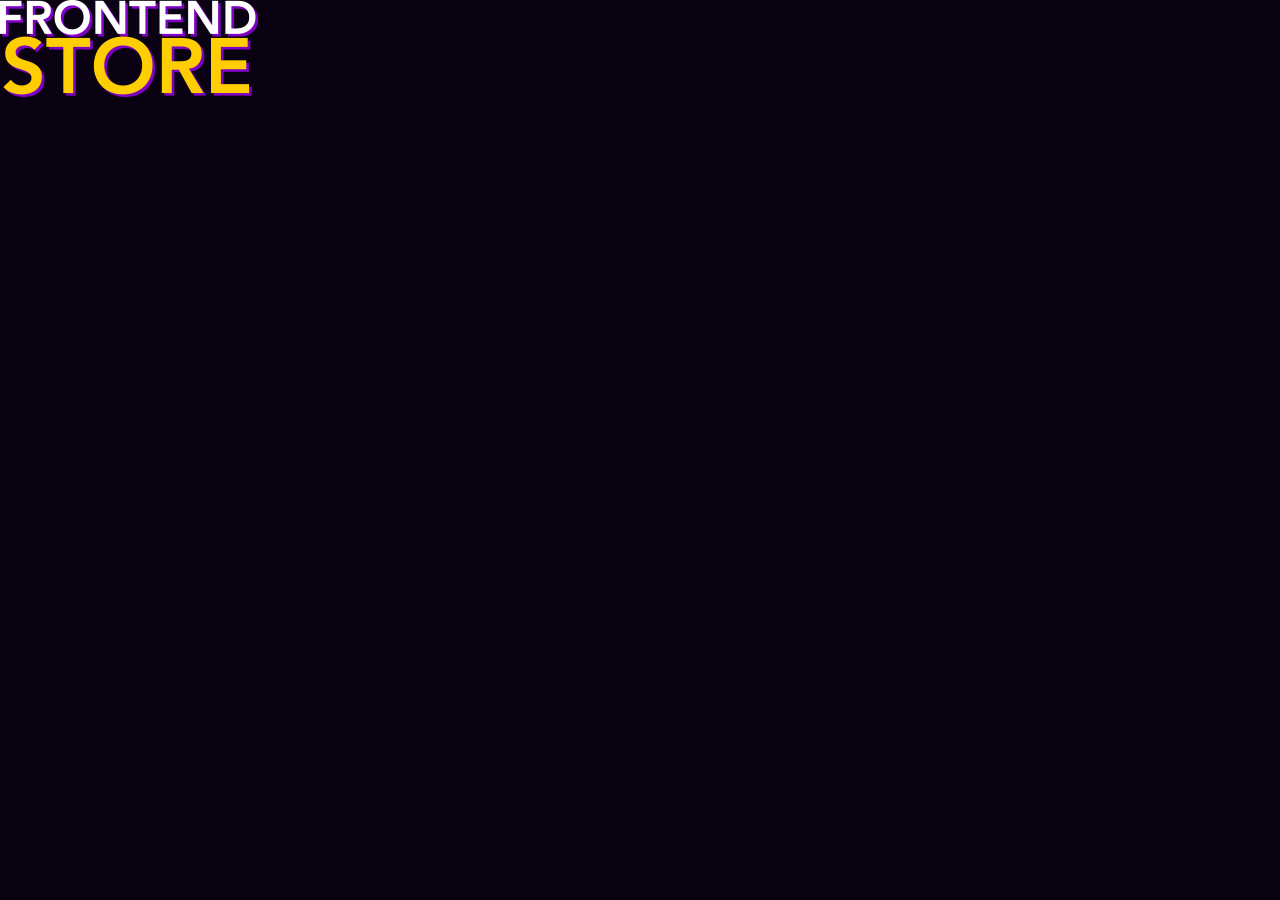
==== index.html @ bb8fb245 "Subiendo todo el contenido de la tienda" ====
<!DOCTYPE html>
<html lang="en">
<head>
    <meta charset="UTF-8">
    <meta http-equiv="X-UA-Compatible" content="IE=edge">
    <meta name="viewport" content="width=device-width, initial-scale=1.0">
    <title>Frontend store</title>
    <link rel="stylesheet" href="css/normalize.css">
    <link rel="preconnect" href="https://fonts.googleapis.com">
    <link rel="preconnect" href="https://fonts.gstatic.com" crossorigin>
    <link href="https://fonts.googleapis.com/css2?family=Krub:wght@400;700&family=Staatliches&display=swap" rel="stylesheet">
    <link rel="stylesheet" href="css/styles.css">
</head>
<body>
    <header>
        <a href="index.html">
            <img src="img/logo.png" alt="Logotipo">
        </a>
    </header>
</body>
</html>
---- css/styles.css ----
:root{
    --primario: #0a0113;
    --primarioObscuro: #490a54;
    --secundario: #FFCE00;
    --secundarioObscuro: rgb(233, 287, 2);
    --blanco: #FFF;
    --negro: #000;

    --fuentePrincipal: 'Staatliches', cursive;
}

html{
    box-sizing: border-box;
    font-size: 62.5%;
}
*, *::before, *::after{
    box-sizing: inherit;
}

/*globales*/

body{
    background-color: var(--primario);
    font-size: 1.6rem;
    line-height: 1.5;
}
p{
    font-size: 1.8rem;
    font-family: Arial, Helvetica, sans-serif;
    color: var(--blanco);
}
a{
    text-decoration: none;
}
img{
    max-width: 100%;
}
.contenedor{
    width: 120rem;
    margin: 0 auto;
}
h1, h2, h3{
    text-align: center;
    font-family: var(--fuentePrincipal);
    color: var(--secundario);
}
h1{
    font-size: 6rem;
}
h2{
    font-size: 3.2rem;
}
h3{
    font-size: 2.4rem;
}
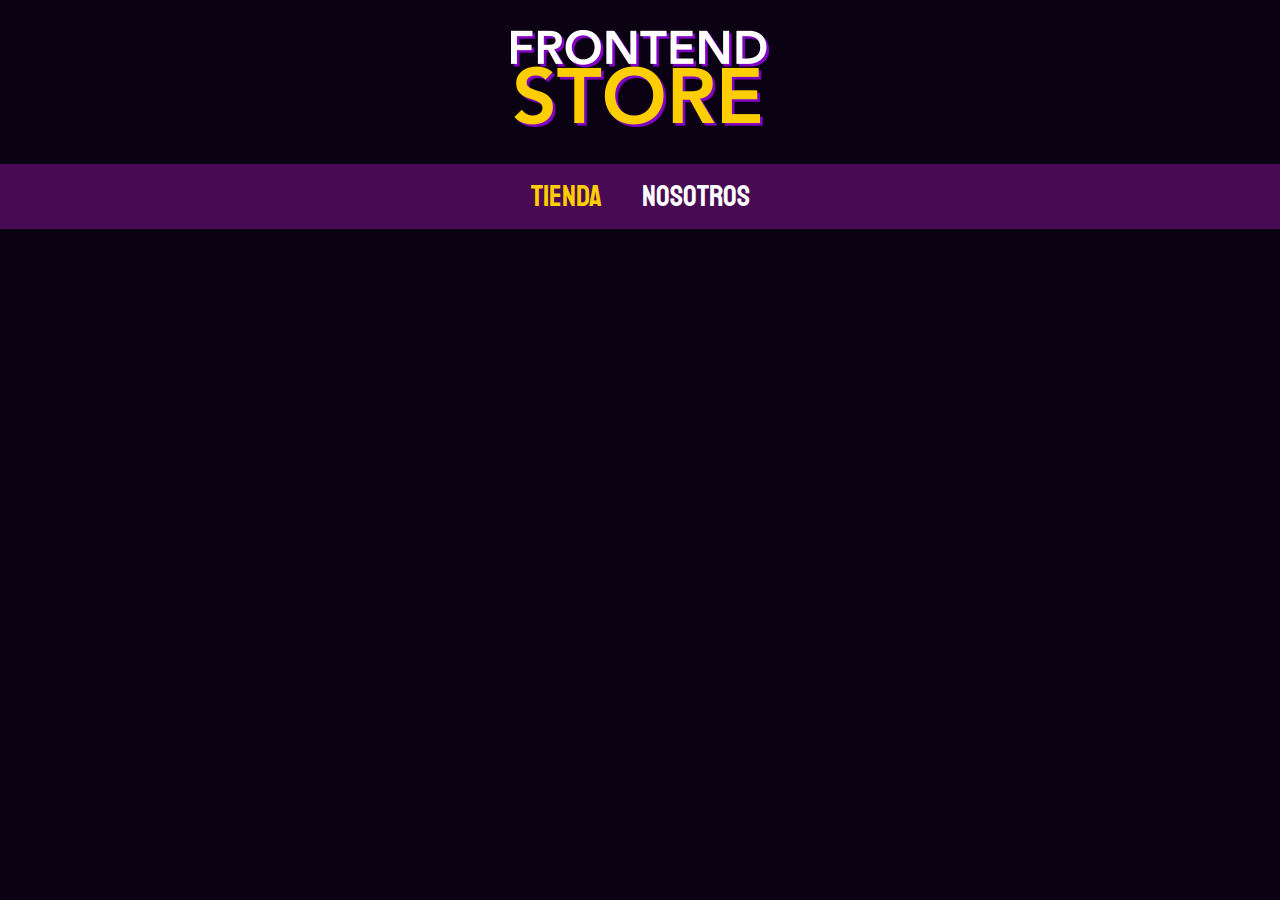
==== commit 2a43b533: "agregando navegacion y centrar el logo" ====
--- a/index.html
+++ b/index.html
@@ -12,10 +12,14 @@
     <link rel="stylesheet" href="css/styles.css">
 </head>
 <body>
-    <header>
+    <header class="header">
         <a href="index.html">
-            <img src="img/logo.png" alt="Logotipo">
+            <img class="header__logo" src="img/logo.png" alt="Logotipo">
         </a>
     </header>
+    <nav class="navegacion">
+        <a class="navegacion__enlace navegacion__enlace--activo" href="#">Tienda</a>
+        <a class="navegacion__enlace" href="#">Nosotros</a>
+    </nav>
 </body>
 </html>--- a/css/styles.css
+++ b/css/styles.css
@@ -53,4 +53,32 @@
 h3{
     font-size: 2.4rem;
 }
-
+/*header*/
+.header{
+    display: flex;
+    justify-content: center;
+}
+.header__logo{
+    margin: 3rem 0;
+}
+/*navegacion*/
+.navegacion{
+    background-color: var(--primarioObscuro);
+    padding: 1rem 0;
+    display: flex;
+    justify-content: center;
+    
+}
+.navegacion__enlace{
+    font-family: var(--fuentePrincipal);
+    color: var(--blanco);
+    font-size: 3rem;
+    margin-right: 4rem;
+}
+.navegacion__enlace:nth-child(2){
+    margin-right: 0;
+}
+.navegacion__enlace:hover,
+.navegacion__enlace--activo{
+    color: var(--secundario);
+}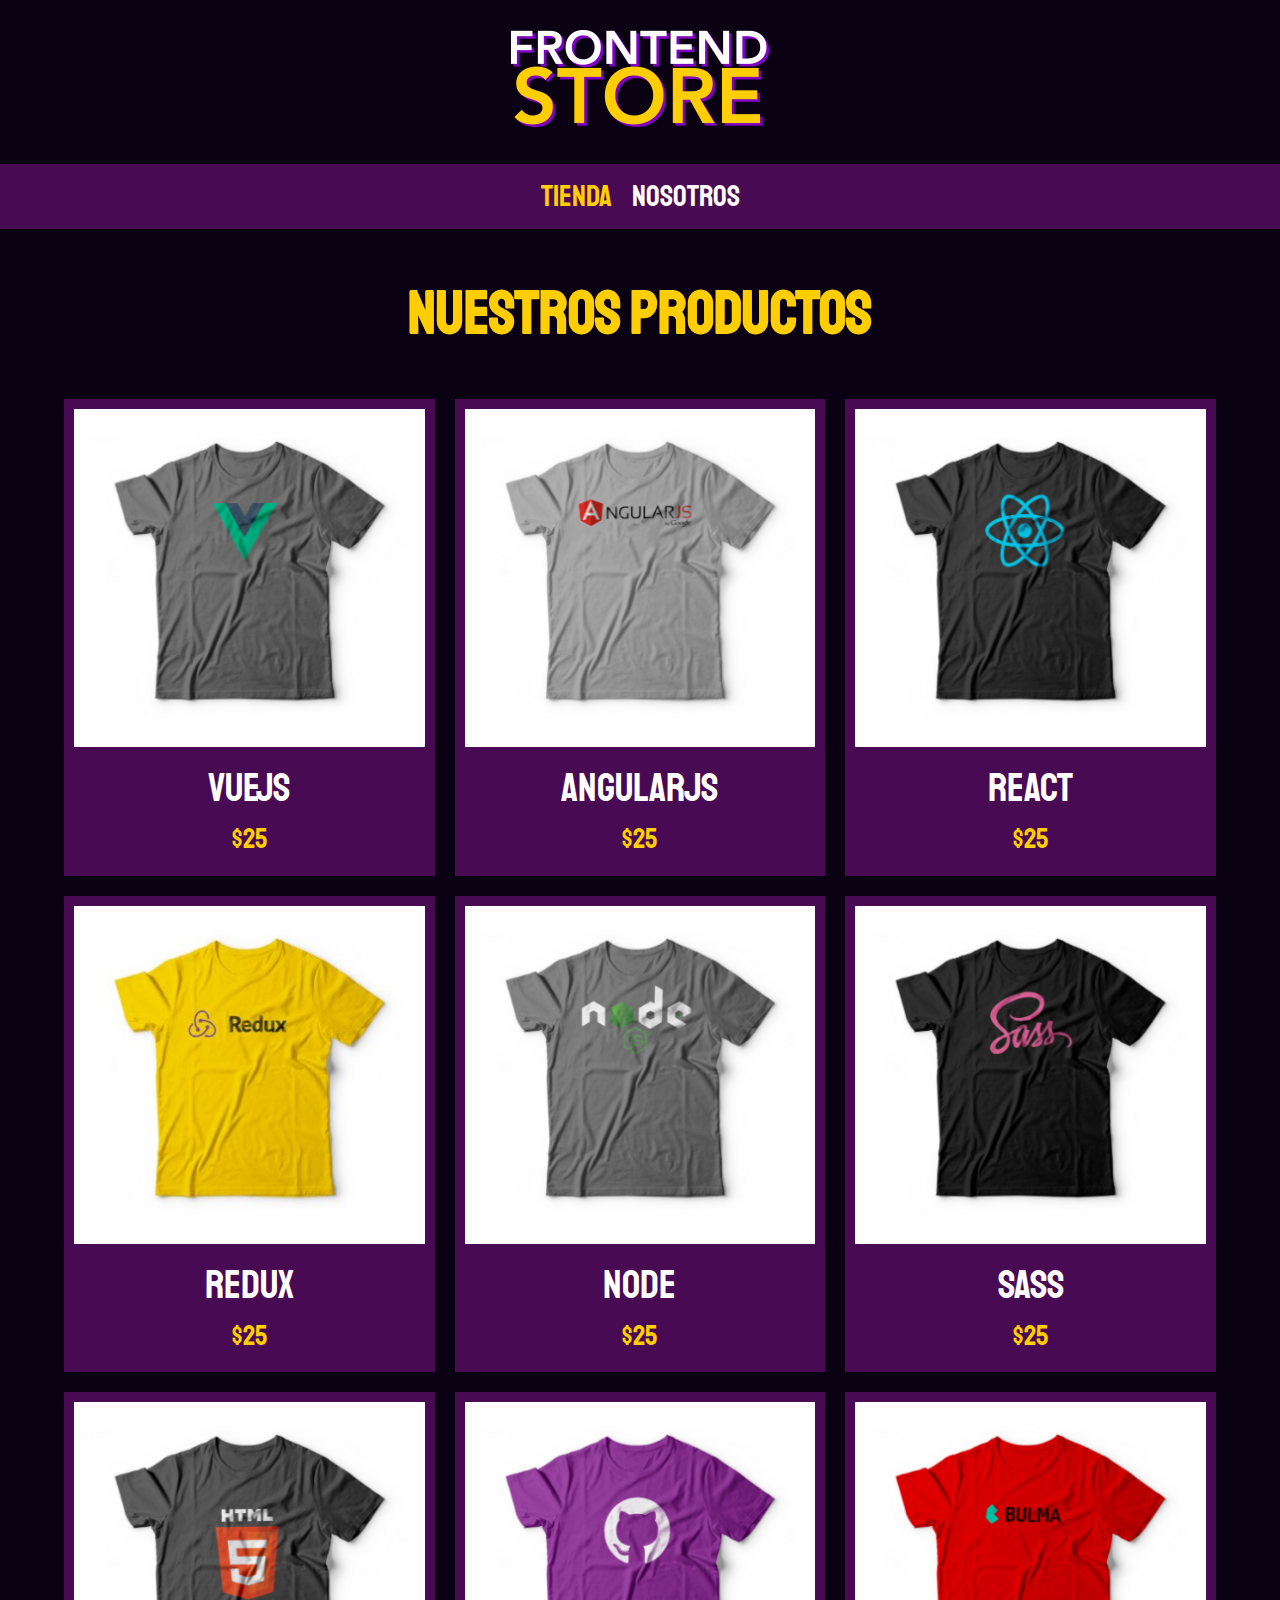
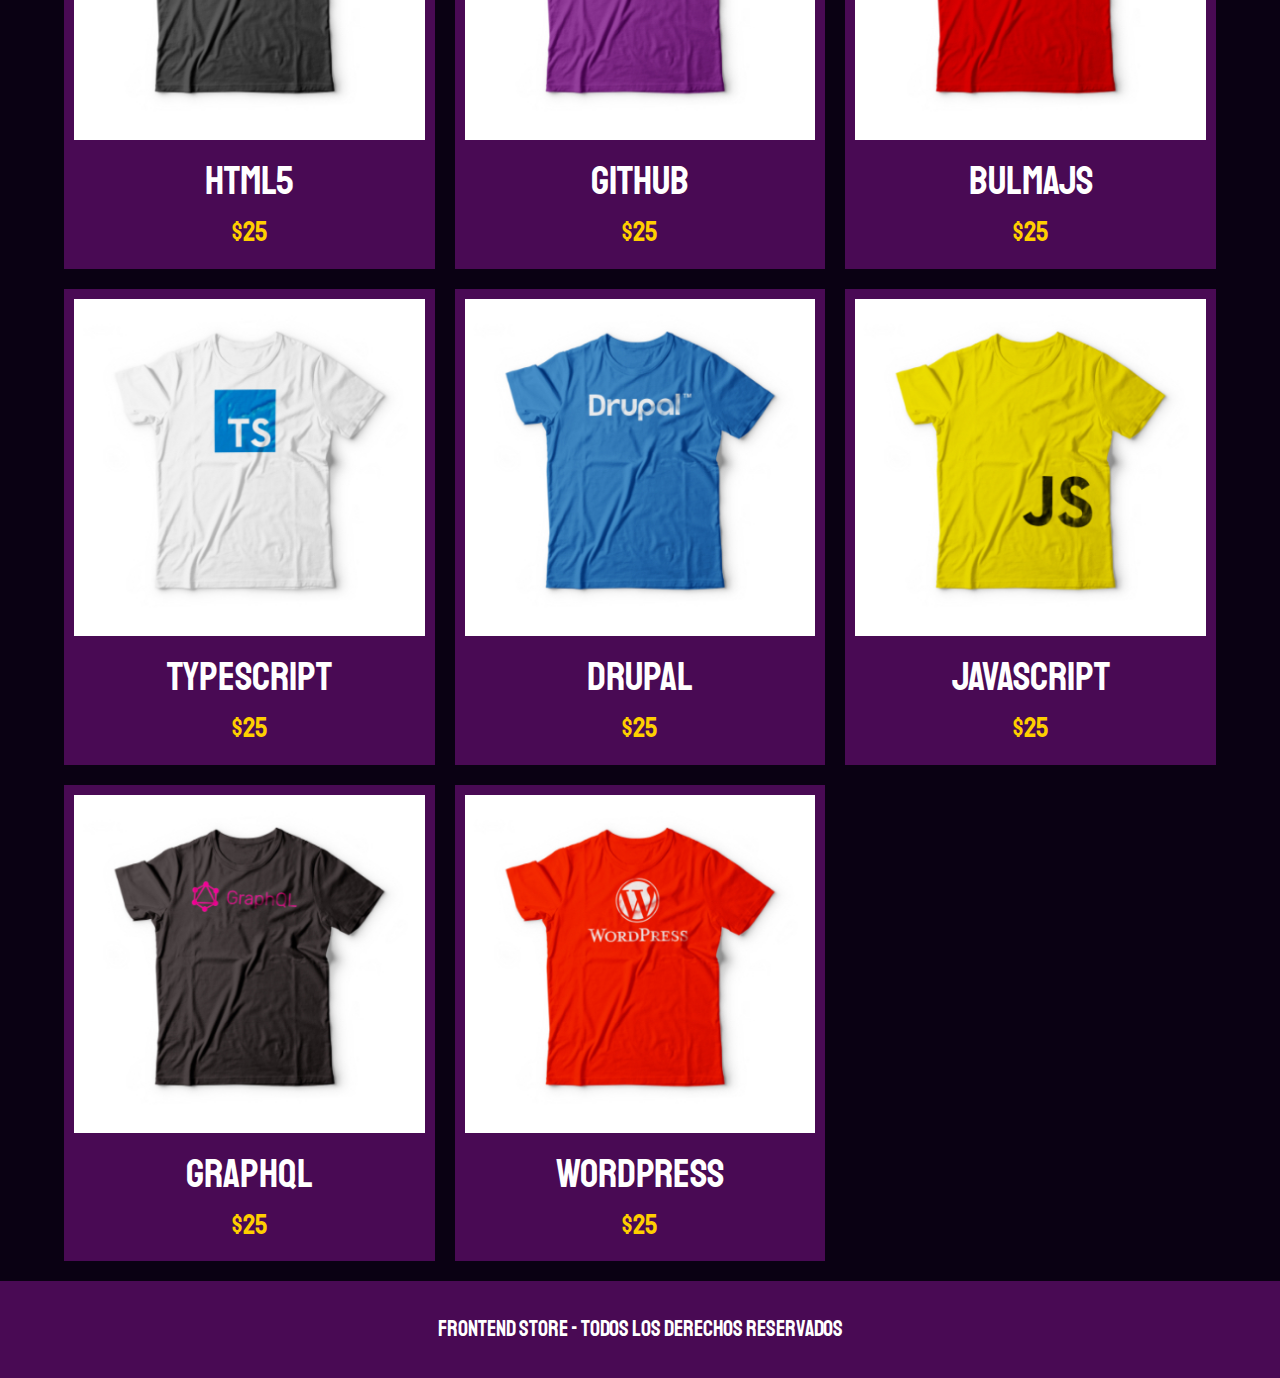
==== commit 0796fb21: "añadiendo los productos a la tienda" ====
--- a/index.html
+++ b/index.html
@@ -18,8 +18,146 @@
         </a>
     </header>
     <nav class="navegacion">
-        <a class="navegacion__enlace navegacion__enlace--activo" href="#">Tienda</a>
-        <a class="navegacion__enlace" href="#">Nosotros</a>
+        <a class="navegacion__enlace navegacion__enlace--activo" href="index.html">Tienda</a>
+        <a class="navegacion__enlace" href="nostros.html">Nosotros</a>
     </nav>
+
+    <main class="contenedor">
+        <h1>Nuestros productos</h1>
+
+        <div class="grid">
+            <div class="producto">
+                <a href="productos.html">
+                    <img class="producto__imagen" src="img/1.jpg" alt="imagen camisa">
+                    <div class="producto__informacion">
+                        <p class="producto__nombre">VueJS</p>
+                        <p class="producto__precio">$25</p>
+                    </div>
+                </a>
+            </div><!--fin producto-->
+            <div class="producto">
+                <a href="productos.html">
+                    <img class="producto__imagen" src="img/2.jpg" alt="imagen camisa">
+                    <div class="producto__informacion">
+                        <p class="producto__nombre">AngularJS</p>
+                        <p class="producto__precio">$25</p>
+                    </div>
+                </a>
+            </div><!--fin producto-->
+            <div class="producto">
+                <a href="productos.html">
+                    <img class="producto__imagen" src="img/3.jpg" alt="imagen camisa">
+                    <div class="producto__informacion">
+                        <p class="producto__nombre">React</p>
+                        <p class="producto__precio">$25</p>
+                    </div>
+                </a>
+            </div><!--fin producto-->
+            <div class="producto">
+                <a href="productos.html">
+                    <img class="producto__imagen" src="img/4.jpg" alt="imagen camisa">
+                    <div class="producto__informacion">
+                        <p class="producto__nombre">Redux</p>
+                        <p class="producto__precio">$25</p>
+                    </div>
+                </a>
+            </div><!--fin producto-->
+            <div class="producto">
+                <a href="productos.html">
+                    <img class="producto__imagen" src="img/5.jpg" alt="imagen camisa">
+                    <div class="producto__informacion">
+                        <p class="producto__nombre">Node</p>
+                        <p class="producto__precio">$25</p>
+                    </div>
+                </a>
+            </div><!--fin producto-->
+            <div class="producto">
+                <a href="productos.html">
+                    <img class="producto__imagen" src="img/6.jpg" alt="imagen camisa">
+                    <div class="producto__informacion">
+                        <p class="producto__nombre">SASS</p>
+                        <p class="producto__precio">$25</p>
+                    </div>
+                </a>
+            </div><!--fin producto-->
+            <div class="producto">
+                <a href="productos.html">
+                    <img class="producto__imagen" src="img/7.jpg" alt="imagen camisa">
+                    <div class="producto__informacion">
+                        <p class="producto__nombre">HTML5</p>
+                        <p class="producto__precio">$25</p>
+                    </div>
+                </a>
+            </div><!--fin producto-->
+            <div class="producto">
+                <a href="productos.html">
+                    <img class="producto__imagen" src="img/8.jpg" alt="imagen camisa">
+                    <div class="producto__informacion">
+                        <p class="producto__nombre">Github</p>
+                        <p class="producto__precio">$25</p>
+                    </div>
+                </a>
+            </div><!--fin producto-->
+            <div class="producto">
+                <a href="productos.html">
+                    <img class="producto__imagen" src="img/9.jpg" alt="imagen camisa">
+                    <div class="producto__informacion">
+                        <p class="producto__nombre">BulmaJS</p>
+                        <p class="producto__precio">$25</p>
+                    </div>
+                </a>
+            </div><!--fin producto-->
+            <div class="producto">
+                <a href="productos.html">
+                    <img class="producto__imagen" src="img/10.jpg" alt="imagen camisa">
+                    <div class="producto__informacion">
+                        <p class="producto__nombre">TypeScript</p>
+                        <p class="producto__precio">$25</p>
+                    </div>
+                </a>
+            </div><!--fin producto-->
+            <div class="producto">
+                <a href="productos.html">
+                    <img class="producto__imagen" src="img/11.jpg" alt="imagen camisa">
+                    <div class="producto__informacion">
+                        <p class="producto__nombre">Drupal</p>
+                        <p class="producto__precio">$25</p>
+                    </div>
+                </a>
+            </div><!--fin producto-->
+            <div class="producto">
+                <a href="productos.html">
+                    <img class="producto__imagen" src="img/12.jpg" alt="imagen camisa">
+                    <div class="producto__informacion">
+                        <p class="producto__nombre">JavaScript</p>
+                        <p class="producto__precio">$25</p>
+                    </div>
+                </a>
+            </div><!--fin producto-->
+            <div class="producto">
+                <a href="productos.html">
+                    <img class="producto__imagen" src="img/13.jpg" alt="imagen camisa">
+                    <div class="producto__informacion">
+                        <p class="producto__nombre">GraphQL</p>
+                        <p class="producto__precio">$25</p>
+                    </div>
+                </a>
+            </div><!--fin producto-->
+            <div class="producto">
+                <a href="productos.html">
+                    <img class="producto__imagen" src="img/14.jpg" alt="imagen camisa">
+                    <div class="producto__informacion">
+                        <p class="producto__nombre">WordPress</p>
+                        <p class="producto__precio">$25</p>
+                    </div>
+                </a>
+            </div><!--fin producto-->
+        </div>
+
+    </main>
+
+    <footer class="footer">
+        <p class="footer__texto">Frontend Store - Todos Los Derechos Reservados</p>
+    </footer>
 </body>
 </html>--- a/css/styles.css
+++ b/css/styles.css
@@ -37,6 +37,7 @@
 }
 .contenedor{
     width: 120rem;
+    max-width: 90%;
     margin: 0 auto;
 }
 h1, h2, h3{
@@ -61,24 +62,69 @@
 .header__logo{
     margin: 3rem 0;
 }
+/*footer*/
+.footer{
+    background-color: var(--primarioObscuro);
+    padding: 1rem 0;
+    margin-top: 2rem;
+}
+.footer__texto{
+    text-align: center;
+    font-family: var(--fuentePrincipal);
+    font-size: 2.2rem;
+}
+
 /*navegacion*/
 .navegacion{
     background-color: var(--primarioObscuro);
     padding: 1rem 0;
     display: flex;
     justify-content: center;
+    gap: 2rem;
     
 }
 .navegacion__enlace{
     font-family: var(--fuentePrincipal);
     color: var(--blanco);
     font-size: 3rem;
-    margin-right: 4rem;
 }
-.navegacion__enlace:nth-child(2){
-    margin-right: 0;
-}
+
 .navegacion__enlace:hover,
 .navegacion__enlace--activo{
     color: var(--secundario);
+}
+
+/*grid*/
+.grid{
+    display: grid;
+    grid-template-columns: repeat(2, 1fr);
+    gap: 2rem;
+}
+@media (min-width: 768px) {
+    .grid{
+        grid-template-columns: repeat(3, 1fr);
+    }
+}
+
+/*Porducto*/
+.producto{
+    background-color: var(--primarioObscuro);
+    padding: 1rem;
+}
+.producto__imagen{
+    width: 100%;
+}
+.producto__nombre{
+    font-size: 4rem;
+}
+.producto__precio{
+    font-size: 2.8rem;
+    color: var(--secundario);
+}
+.producto__nombre,
+.producto__precio{
+    font-family: var(--fuentePrincipal);
+    margin: 1rem 0;
+    text-align: center;
+    line-height: 1.2;
 }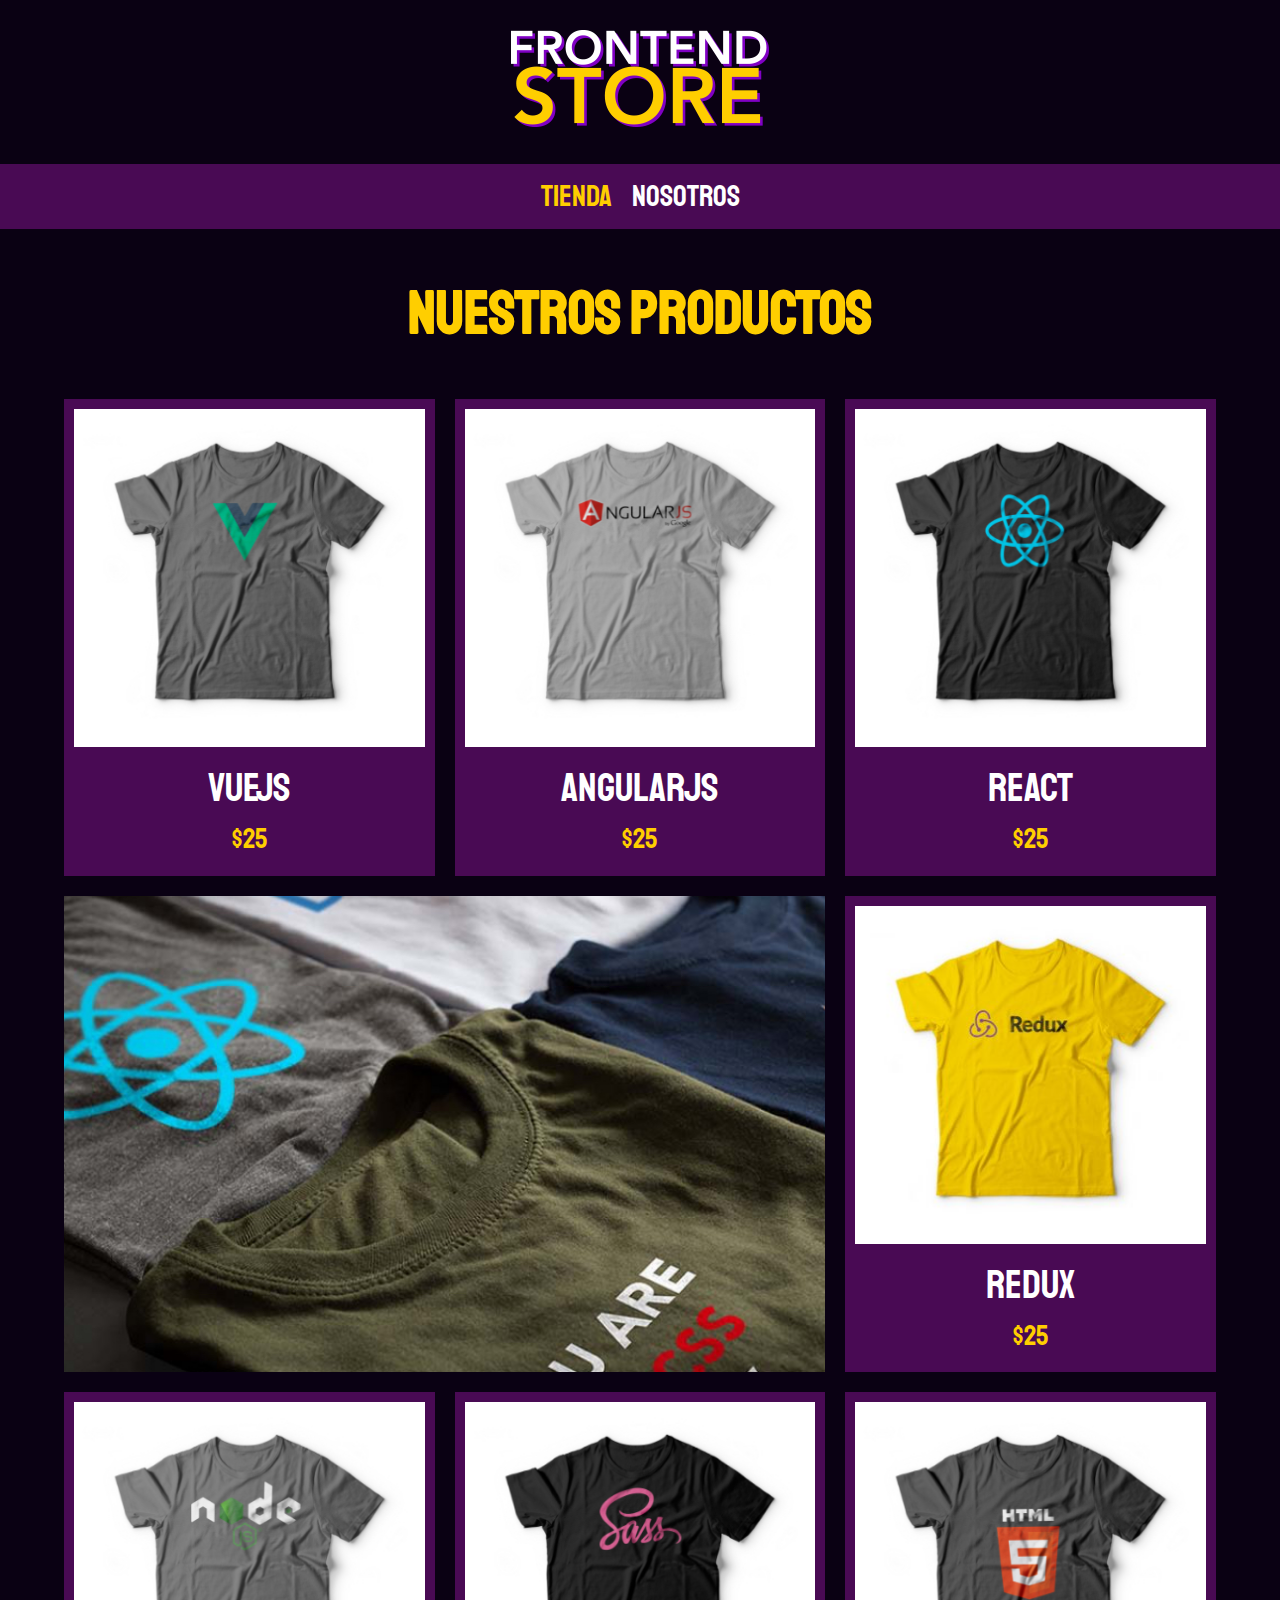
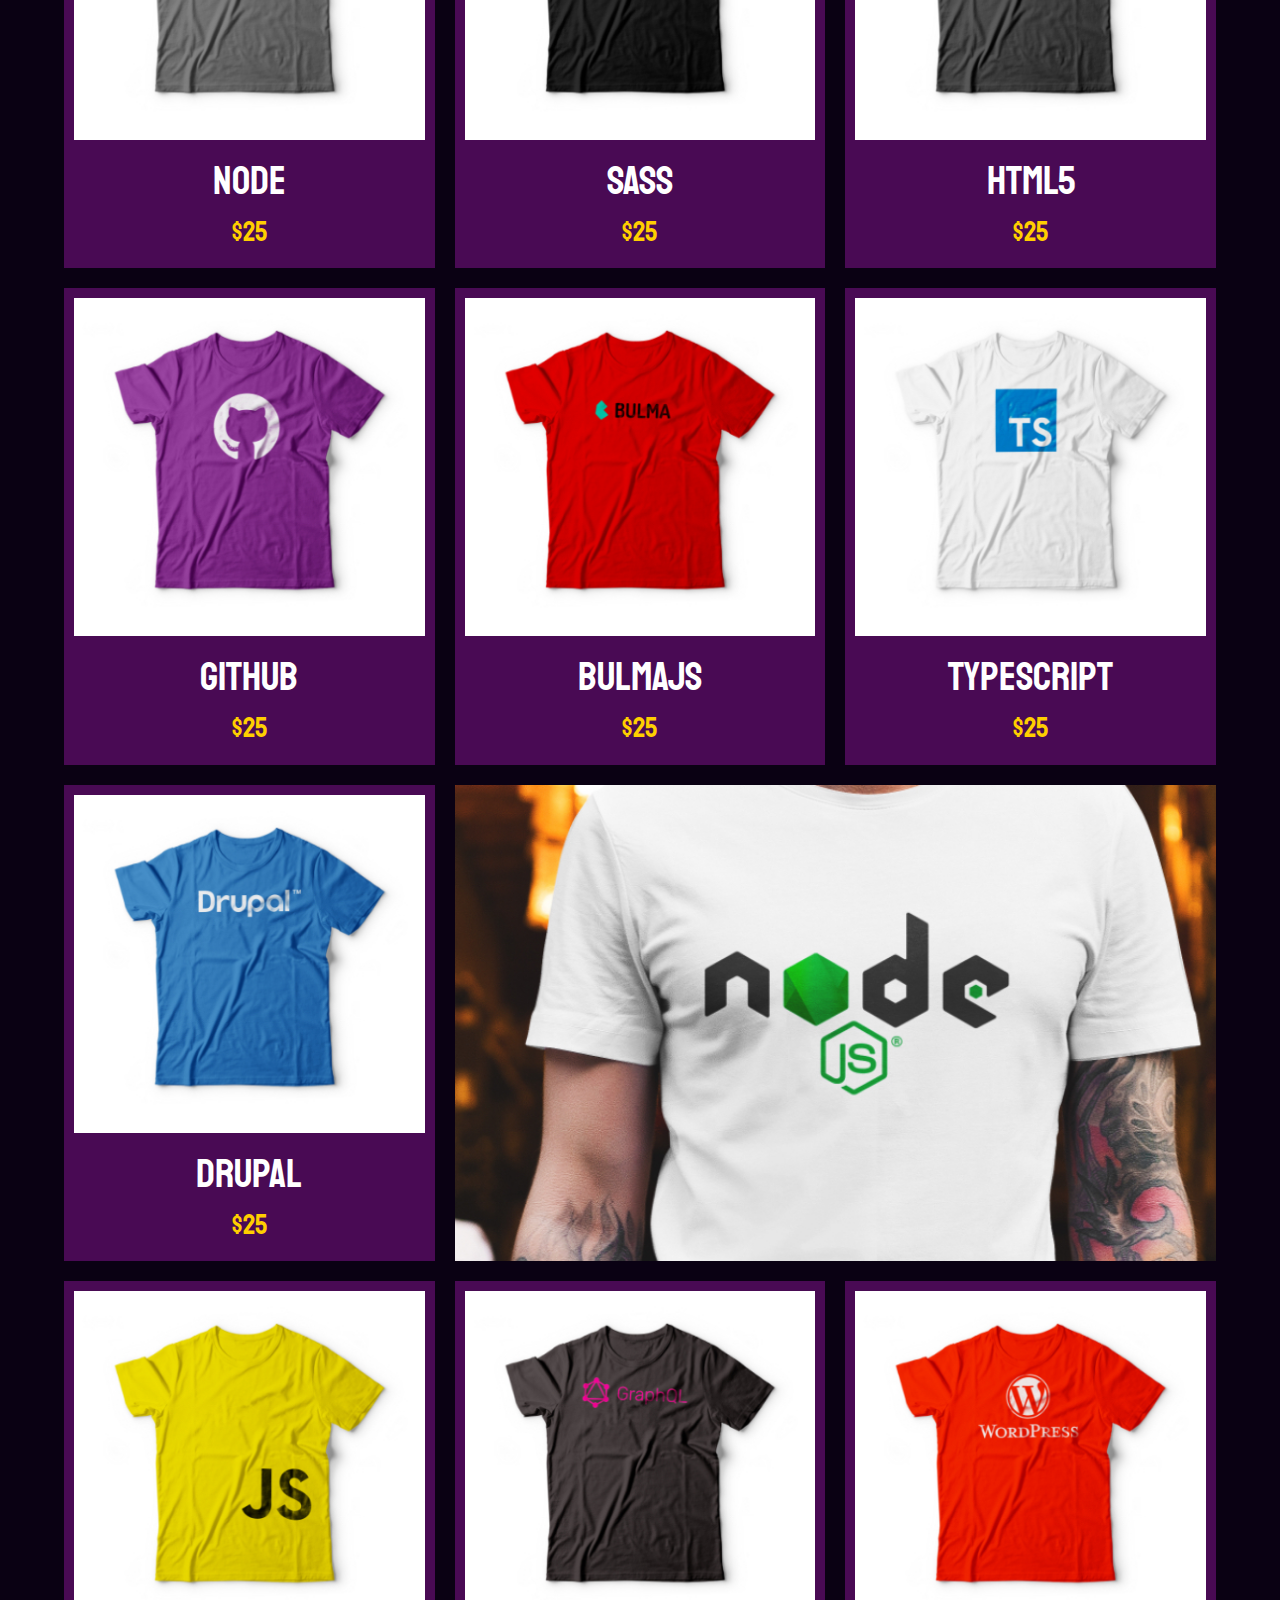
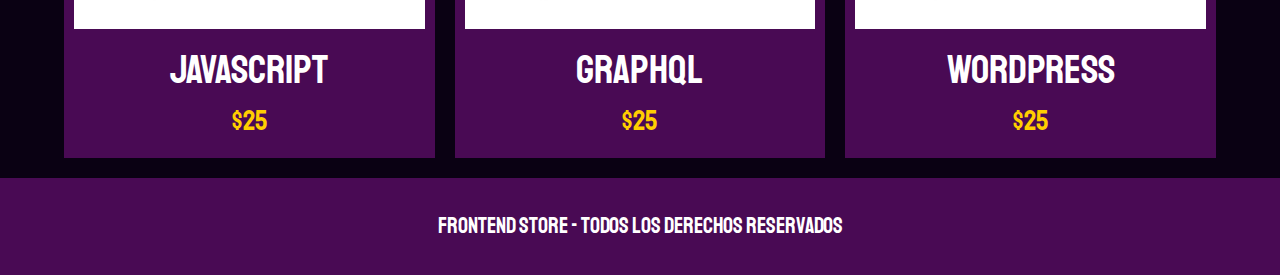
==== commit 864d1e26: "arreglando el grid y añadiendo los graficos" ====
--- a/index.html
+++ b/index.html
@@ -152,6 +152,8 @@
                     </div>
                 </a>
             </div><!--fin producto-->
+            <div class="grafico grafico--camisas"></div>
+            <div class="grafico grafico--node"></div>
         </div>
 
     </main>
--- a/css/styles.css
+++ b/css/styles.css
@@ -97,7 +97,7 @@
 /*grid*/
 .grid{
     display: grid;
-    grid-template-columns: repeat(2, 1fr);
+    grid-template-columns: repeat(2, minmax(0, 1fr));
     gap: 2rem;
 }
 @media (min-width: 768px) {
@@ -127,4 +127,26 @@
     margin: 1rem 0;
     text-align: center;
     line-height: 1.2;
+}
+/*grafico*/
+.grafico{
+    min-height: 30rem;
+    background-repeat: no-repeat;
+    background-size: cover;
+    grid-column: 1/3;
+}
+.grafico--camisas{
+    grid-row: 2/3;
+    background-image: url(../img/grafico1.jpg);
+}
+.grafico--node{
+    background-image: url(../img/grafico2.jpg);
+    grid-row: 8/9;
+}
+@media (min-width: 768px) {
+    .grafico--node{
+        grid-row: 5/6;
+        grid-column: 2/4;
+    }
+    
 }